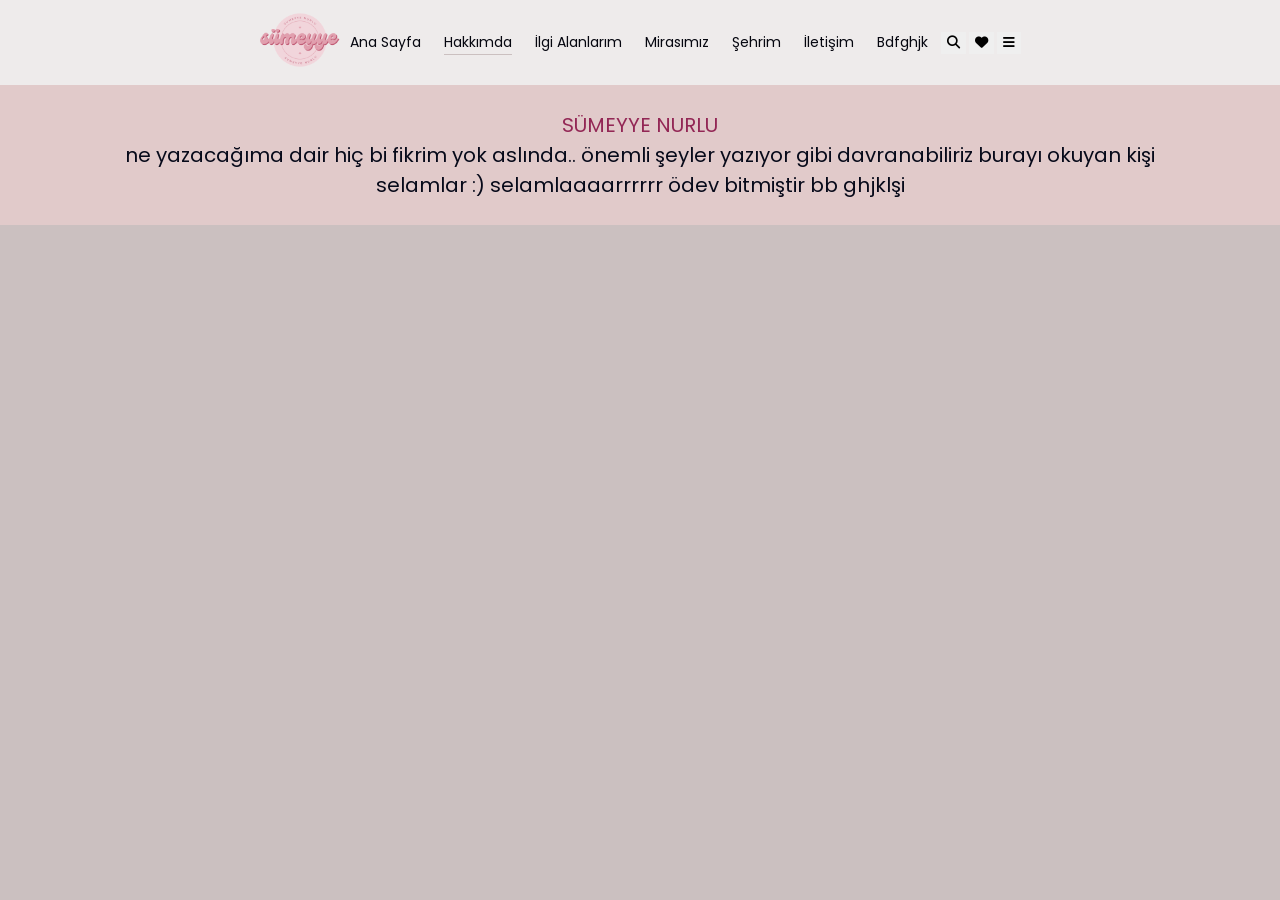
==== WEBB/hakkımda.html @ d9930c1d "Add files via upload diğer .html sayfaları oluşturdum" ====
<!DOCTYPE html>
<html lang="tr">
  <head>
    <meta charset="UTF-8" />
    
    <!-- responsive olması için -->
    <meta name="viewport" content="width=device-width, initial-scale=1.0" />
    
    <!-- icon eklemek için bu satırı koydum internet varken kullanılabiliyor -->
    <link rel="stylesheet" href="https://cdnjs.cloudflare.com/ajax/libs/font-awesome/6.5.2/css/all.min.css" integrity="sha512-SnH5WK+bZxgPHs44uWIX+LLJAJ9/2PkPKZ5QiAj6Ta86w+fsb2TkcmfRyVX3pBnMFcV7oQPJkl9QevSCWr3W6A==" crossorigin="anonymous" referrerpolicy="no-referrer" />
    
    <title>SÜMEYYE NURLU</title>
    <link rel="stylesheet" href="styles/style.css">
  </head>
<body>


    <!-- ! header section start --------------------------------------------------- -->
   
      <header class="header">

        <a href="index.html" class="logo">
        <img src="images/sumeyye nurlu.png" alt="logo" />  
        </a>
       
     <!-- div      class buttons   çalışmıyoo -->
        
        <nav class="navbar">

            <a href="index.html" >Ana Sayfa</a>
            <a href="hakkımda.html"class="active">Hakkımda</a>
            <a href="ilgialanlarım.html">İlgi Alanlarım</a>         
            <a href="mirasımız.html">Mirasımız</a>
            <a href="sehrim.html">Şehrim</a>
            <a href="iletisim.html">İletişim</a>
            <a href="#">Bdfghjk</a>
           
            <button><i class="fas fa-search"></i></button>
            <button><i class="fas fa-heart"></i></button>
            <button><i class="fas fa-bars"></i></button>  
            
        </nav>
    </header>
    <!-- ! header section end  -------------------------------------------------->
 

<!-- ------------------------------------------------------------ -->
 <!-- ! home kısmı buradan başlıyor  ---------------------------------------------->
 
<section class="home2">
  <div class="content">
    <h4> SÜMEYYE NURLU </h4>
    <p> ne yazacağıma dair hiç bi fikrim yok aslında.. önemli şeyler yazıyor gibi davranabiliriz burayı okuyan kişi selamlar :)
      selamlaaaarrrrrr ödev bitmiştir bb
        ghjklşi
    </p>
    
  </div>
  </section>

 <!-- ! home kısmı burada bitiyo  ---------------------------------------------->



</body>
</html>
---- WEBB/styles/style.css ----
@import url('https://fonts.googleapis.com/css2?family=Poppins:wght@100;300;400;500;700&display=swap');

:root{
    --main-color:#cbc0c0;
    /* bu benim ana sayfamın arkapaln rengi olacak */
    --black-color:#05060f;
    --border-color: 0.2rem solid rgbn(255,255,255,0.4)
}

*{
    font-family: "Poppins", sans-serif;
    margin: 0; 
    
    box-sizing: border-box;
    outline: none;
    border: none;
    text-decoration: none;
    transition: 0.2s ease;
    /* geçiş efekti */
}

/* html codeları */

html{
    font-size: 62.5%;
    /* rem to px için yapılıyormuş responsive için gerekliymiş */
    overflow-x: hidden; 
    scroll-padding-top: 9rem; 
    scroll-behavior:smooth ;

}
body{
    background-color:var(--main-color) ; 
}

section{
    padding: 2.5rem 7%;
    /* burası aşağıdaki 4 lü grupla aradaki boşluk için */

}

.btn{
    margin-top: 1rem;
    display: inline-block;
    padding: 1rem 3rem;
    border-radius: 1rem;
    font-size: 1rem;
    color: #110a29;
    background-color:#955e5e7a ;
    cursor: pointer;
    /* a etiketi olduğu için aslında gerek yok */
}





/* !header start ***********************************************************************************************************************/


.header .logo img{
    height: 8rem;
}

.header{
    background-color: rgba(255, 255, 255, 0.682); 
    display: flex;
    align-items: center;
    justify-content:center;
    padding: 1rem,3rem;
    position:2rem 7% ;
    /* sayfa kaydığında header da aşağıya gelsin diye */
    position: sticky;
    top: 0;
    z-index: 1000;
}

.header .navbar a{
    margin: 0 1rem;
    font-size: 1.4rem;
    color: var(--black-color);
    border-bottom: 0.1rem solid transparent;
}


.header .navbar .active,/* , ile ikisini aynı anda tanımlayabiliyoruz */
.header .navbar a:hover{
   /* fare üzerine geldiğinde altında çizgi oluşur */
    border-color: var(--main-color);
    padding-bottom: 0.2rem;
}

/* header kısmı end **************************************************************************************************************** */




/* home kısmı  start **************************************************************************************************************** */
.home{
    min-height: 110vh;
    background: url(../images/arkaplan.png)
    no-repeat;
    background-size: cover; 
    background-position: center;
    margin-top: -14.5rem;
    display: flex;
    align-items: center; 
}

.home h4 {
    font-size: 9rem;
    font-weight:normal; 
    color: #e6d290;
}


.home p{
    font-size: 2rem;
    font-weight: normal; 
    text-align: center;
    color: #616ba3;
}


.home .btn{
    
    text-align: center;
    display: block; 
    margin: 0 auto;
    margin-top: 2rem;
}
/* home end **************************************************************************************************************** */



/* menu başlıyo----------------------------- */

.box-head {
    position: relative;
} 
/* .small-image {
    position: absolute;
    top: 30%;
    left: 20%;
    transform: translate(-50%, -50%);
    width: 100px; 
    height: 100px;  
}

.small-image img {
    width: 100%;
    height: 100%;
    object-fit: cover;
} */
.menu-category {
    position: absolute;
    font-size: 1.4rem;
    top: 100px; 
    left: 20px; 
}
.aaaa {
    position: absolute;
    color: #955e5e; 
    font-weight: bold; 
    font-size: 1.5rem;
    top: 8rem; 
    left: 3rem;
    
}
h3 {
    font-size: 4rem;
    font-weight: bold; 
    text-align: center;
    color: #ffffff;
    position: absolute; 
    top: 20px; 
    left: 20px; 
}
.menu.box-container.box img{
    width: 100%;
   
    object-fit: cover;
}

.btns{
    margin: 0.5rem;
    margin-bottom: 5rem;
    display:flex;
    padding: 1rem 1rem;
    border-radius: 1rem;
    font-size: 1rem;
    
    color: #120e2c;
    background-color: #955e5e50;
    cursor: pointer;
    width: auto;
height: auto; }

  

/* end menu *******************************/
 /* RESPONSİVE KISMI BAŞLIYOR */

  /* ANLAMADIM */
/* @media(max-witdth:900px){
    html{font-size: 30%;}
.header { padding: 1.5rem 2rem;}
.header.logo img { height: 6rem;}
.menu{
    width: 100%;
}
} */.home2{
    background: #e1caca;
    
}

.home2 h4 {
    text-align: center;
    font-size: 2rem;
    font-weight:normal; 
    color: #932755;
}


.home2 p{
    font-size: 2rem;
    font-weight: normal; 
    text-align: center;
    color: #070a1a;
}
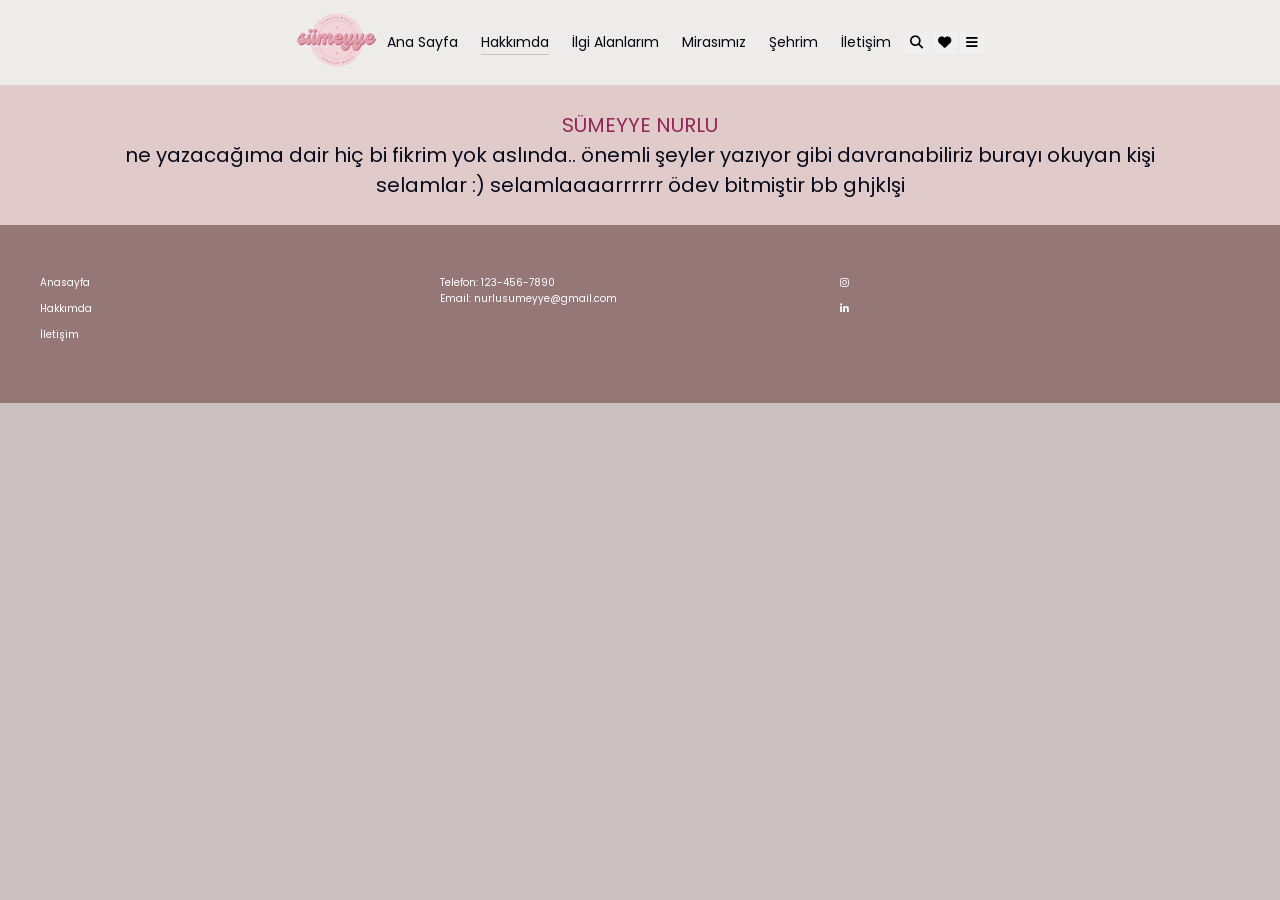
==== commit f3dc4a18: "Add files via upload" ====
--- a/WEBB/hakkımda.html
+++ b/WEBB/hakkımda.html
@@ -33,8 +33,6 @@
             <a href="mirasımız.html">Mirasımız</a>
             <a href="sehrim.html">Şehrim</a>
             <a href="iletisim.html">İletişim</a>
-            <a href="#">Bdfghjk</a>
-           
             <button><i class="fas fa-search"></i></button>
             <button><i class="fas fa-heart"></i></button>
             <button><i class="fas fa-bars"></i></button>  
@@ -61,6 +59,30 @@
  <!-- ! home kısmı burada bitiyo  ---------------------------------------------->
 
 
+ <footer>
+  <div class="footer-container">
+      <div class="footer-links">
+          <ul>
+              <li><a href="index.html">Anasayfa</a></li>
+              <li><a href="hakkımda.html">Hakkımda</a></li>
+              <li><a href="iletisim.html">İletişim</a></li>
+          </ul>
+      </div>
+      <div class="contact-info">
+          <p>Telefon: 123-456-7890</p>
+          <p>Email: nurlusumeyye@gmail.com</p>
+      </div>
+      <div class="social-media">
+          
+          <ul>
+              <li><a href="https://www.instagram.com/sumeyye.nurlu/"><i class="fab fa-instagram"></i></a></li>
+              <li><a href="https://www.linkedin.com/in/sumeyye-/"><i class="fab fa-linkedin-in"></i></a></li>
+          </ul>
+      </div>
+  </div>
+  
+</footer>
+
 
 </body>
 </html>
--- a/WEBB/styles/style.css
+++ b/WEBB/styles/style.css
@@ -138,20 +138,8 @@
 .box-head {
     position: relative;
 } 
-/* .small-image {
-    position: absolute;
-    top: 30%;
-    left: 20%;
-    transform: translate(-50%, -50%);
-    width: 100px; 
-    height: 100px;  
-}
-
-.small-image img {
-    width: 100%;
-    height: 100%;
-    object-fit: cover;
-} */
+
+
 .menu-category {
     position: absolute;
     font-size: 1.4rem;
@@ -199,17 +187,40 @@
   
 
 /* end menu *******************************/
- /* RESPONSİVE KISMI BAŞLIYOR */
-
-  /* ANLAMADIM */
-/* @media(max-witdth:900px){
-    html{font-size: 30%;}
-.header { padding: 1.5rem 2rem;}
-.header.logo img { height: 6rem;}
-.menu{
-    width: 100%;
-}
-} */.home2{
+ 
+
+
+/* RESPONSİVE KISMI BAŞLIYOR */
+ @media only screen and (min-width: 768px) {
+    .container {
+        display: flex;
+        justify-content: space-between;
+    }
+    
+    .item {
+        flex-basis: 30%; /* Örnek bir boyut, ihtiyaca göre ayarlayın */
+    }
+}
+
+/* Küçük ekranlar için stil ayarları */
+@media only screen and (max-width: 767px) {
+    .container {
+        flex-direction: column;
+    }
+    
+    .item {
+        width: 100%; /* Örnek bir boyut, ihtiyaca göre ayarlayın */
+    } 
+
+}
+
+
+
+
+
+
+
+.home2{
     background: #e1caca;
     
 }
@@ -228,3 +239,48 @@
     text-align: center;
     color: #070a1a;
 }
+
+
+
+
+
+/* footer */
+footer {
+    background-color: #957777;
+    color: #fff;
+    padding: 50px 0;
+}
+
+.footer-container {
+    max-width: 1200px;
+    margin: 0 auto;
+    display: flex;
+    justify-content: center;
+    flex-wrap: wrap;
+}
+
+.footer-links, .contact-info, .social-media {
+    flex: 1 1 300px;
+    margin-bottom: 10px;
+    margin-top: 0; 
+    margin-bottom: 0;
+}
+
+.footer-links ul, .social-media ul {
+    list-style: none;
+    padding: 0;
+}
+
+.footer-links ul li, .social-media ul li {
+    margin-bottom: 10px;
+}
+
+.footer-links ul li a, .social-media ul li a {
+    color: #fff;
+    text-decoration: none;
+}
+
+.footer-links ul li a:hover, .social-media ul li a:hover {
+    text-decoration: underline;
+}
+
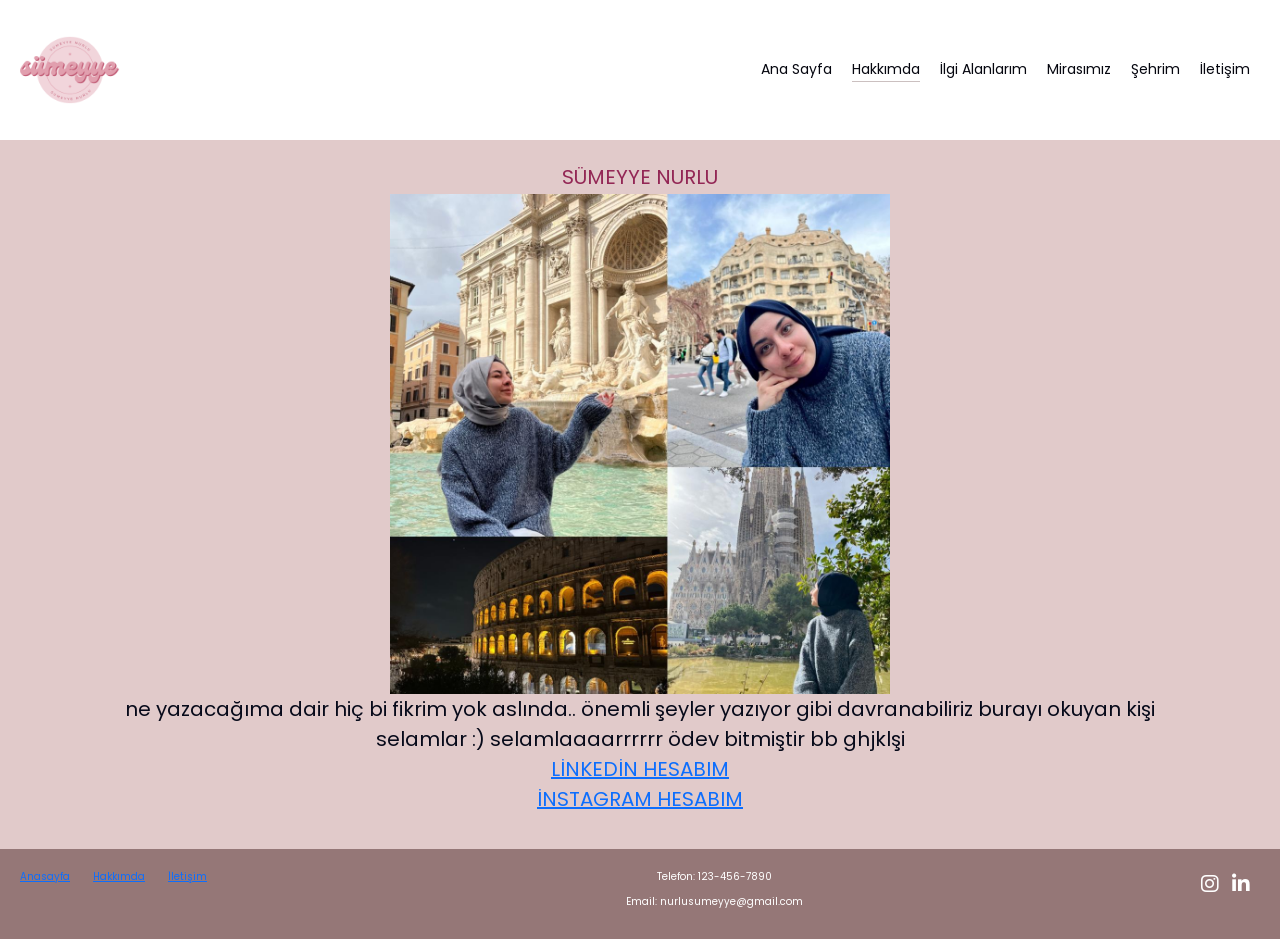
==== commit a56c6023: "Add files via upload" ====
--- a/WEBB/hakkımda.html
+++ b/WEBB/hakkımda.html
@@ -1,17 +1,15 @@
 <!DOCTYPE html>
 <html lang="tr">
-  <head>
-    <meta charset="UTF-8" />
-    
-    <!-- responsive olması için -->
-    <meta name="viewport" content="width=device-width, initial-scale=1.0" />
-    
-    <!-- icon eklemek için bu satırı koydum internet varken kullanılabiliyor -->
-    <link rel="stylesheet" href="https://cdnjs.cloudflare.com/ajax/libs/font-awesome/6.5.2/css/all.min.css" integrity="sha512-SnH5WK+bZxgPHs44uWIX+LLJAJ9/2PkPKZ5QiAj6Ta86w+fsb2TkcmfRyVX3pBnMFcV7oQPJkl9QevSCWr3W6A==" crossorigin="anonymous" referrerpolicy="no-referrer" />
-    
-    <title>SÜMEYYE NURLU</title>
-    <link rel="stylesheet" href="styles/style.css">
-  </head>
+<head>
+  <meta charset="UTF-8">
+  <meta name="viewport" content="width=device-width, initial-scale=1.0">
+  <title>SÜMEYYE NURLU</title>
+  <link rel="stylesheet" href="styles/style.css">
+  <!-- Bootstrap -->
+  <link rel="stylesheet" href="styles/bootstrap/bootstrap.min.css">
+  <!-- Font Awesome -->
+  <link rel="stylesheet" href="https://cdnjs.cloudflare.com/ajax/libs/font-awesome/6.5.2/css/all.min.css" integrity="sha512-SnH5WK+bZxgPHs44uWIX+LLJAJ9/2PkPKZ5QiAj6Ta86w+fsb2TkcmfRyVX3pBnMFcV7oQPJkl9QevSCWr3W6A==" crossorigin="anonymous" referrerpolicy="no-referrer" />
+</head>
 <body>
 
 
@@ -33,9 +31,6 @@
             <a href="mirasımız.html">Mirasımız</a>
             <a href="sehrim.html">Şehrim</a>
             <a href="iletisim.html">İletişim</a>
-            <button><i class="fas fa-search"></i></button>
-            <button><i class="fas fa-heart"></i></button>
-            <button><i class="fas fa-bars"></i></button>  
             
         </nav>
     </header>
@@ -48,11 +43,13 @@
 <section class="home2">
   <div class="content">
     <h4> SÜMEYYE NURLU </h4>
+    <center><img src="images/hakkımda.jpg" alt="sümeyye" width="500" height="500"></center>
     <p> ne yazacağıma dair hiç bi fikrim yok aslında.. önemli şeyler yazıyor gibi davranabiliriz burayı okuyan kişi selamlar :)
       selamlaaaarrrrrr ödev bitmiştir bb
-        ghjklşi
+        ghjklşi<br>
+        <a href="https://www.linkedin.com/in/sumeyye-/">LİNKEDİN HESABIM </a>
+          <br><a href="https://www.instagram.com/sumeyye.nurlu/">İNSTAGRAM HESABIM</a>
     </p>
-    
   </div>
   </section>
 
@@ -84,6 +81,7 @@
 </footer>
 
 
+<script src="javascript/bootstrap/bootstrap.bundle.min.js"></script>
 </body>
 </html>
 
--- a/WEBB/styles/style.css
+++ b/WEBB/styles/style.css
@@ -4,13 +4,12 @@
     --main-color:#cbc0c0;
     /* bu benim ana sayfamın arkapaln rengi olacak */
     --black-color:#05060f;
-    --border-color: 0.2rem solid rgbn(255,255,255,0.4)
+    
 }
 
 *{
     font-family: "Poppins", sans-serif;
     margin: 0; 
-    
     box-sizing: border-box;
     outline: none;
     border: none;
@@ -30,6 +29,9 @@
 
 }
 body{
+    margin: 0; 
+     padding: 0; 
+      font-family: Arial, sans-serif;
     background-color:var(--main-color) ; 
 }
 
@@ -58,17 +60,18 @@
 /* !header start ***********************************************************************************************************************/
 
 
-.header .logo img{
-    height: 8rem;
-}
+.logo img {
+    width: 100px;
+  }
 
 .header{
     background-color: rgba(255, 255, 255, 0.682); 
-    display: flex;
-    align-items: center;
-    justify-content:center;
-    padding: 1rem,3rem;
-    position:2rem 7% ;
+    padding: 20px;
+  color: #fff;
+  display: flex;
+  justify-content: space-between;
+  align-items: center;
+   
     /* sayfa kaydığında header da aşağıya gelsin diye */
     position: sticky;
     top: 0;
@@ -76,6 +79,7 @@
 }
 
 .header .navbar a{
+    text-decoration: none;
     margin: 0 1rem;
     font-size: 1.4rem;
     color: var(--black-color);
@@ -87,7 +91,7 @@
 .header .navbar a:hover{
    /* fare üzerine geldiğinde altında çizgi oluşur */
     border-color: var(--main-color);
-    padding-bottom: 0.2rem;
+    padding-bottom: 0.1rem;
 }
 
 /* header kısmı end **************************************************************************************************************** */
@@ -141,6 +145,7 @@
 
 
 .menu-category {
+    
     position: absolute;
     font-size: 1.4rem;
     top: 100px; 
@@ -166,7 +171,7 @@
 }
 .menu.box-container.box img{
     width: 100%;
-   
+
     object-fit: cover;
 }
 
@@ -217,7 +222,16 @@
 
 
 
-
+.carousel {
+    max-width: 600px; /* Slider'ın maksimum genişliği */
+    margin: 0 auto; /* Slider'ı merkezlemek için */
+  }
+  
+  .carousel-item img {
+    max-width: 100%;
+    height: auto;
+  }
+  
 
 
 .home2{
@@ -242,45 +256,81 @@
 
 
 
-
-
-/* footer */
 footer {
     background-color: #957777;
     color: #fff;
-    padding: 50px 0;
-}
-
-.footer-container {
-    max-width: 1200px;
-    margin: 0 auto;
+    padding: 20px;
+    text-align: center;
+  }
+  
+  .footer-container {
+    display: flex;
+    justify-content: space-between;
+  }
+  
+  .footer-links ul {
+    list-style: none;
+    padding: 0;
+  }
+  
+  .footer-links ul li {
+    display: inline;
+    margin-right: 20px;
+  }
+  
+  .social-media ul {
+    list-style: none;
+    padding: 0;
+  }
+  
+  .social-media ul li {
+    display: inline;
+  }
+  
+  .social-media ul li a {
+    color: #fff;
+    text-decoration: none;
+    font-size: 20px;
+    margin-right: 10px;
+  }
+
+
+
+
+
+
+
+
+
+#Loginbody {
+    position: relative;
+    background-color: lightblue;
     display: flex;
     justify-content: center;
-    flex-wrap: wrap;
-}
-
-.footer-links, .contact-info, .social-media {
-    flex: 1 1 300px;
-    margin-bottom: 10px;
-    margin-top: 0; 
-    margin-bottom: 0;
-}
-
-.footer-links ul, .social-media ul {
-    list-style: none;
-    padding: 0;
-}
-
-.footer-links ul li, .social-media ul li {
-    margin-bottom: 10px;
-}
-
-.footer-links ul li a, .social-media ul li a {
-    color: #fff;
-    text-decoration: none;
-}
-
-.footer-links ul li a:hover, .social-media ul li a:hover {
-    text-decoration: underline;
-}
-
+    align-items: center;
+    min-height: 100vh;
+}
+
+.login-block {
+    text-align: left;
+    position: relative;
+    width: 100%;
+    background-color: #80a6a7;
+    grid-template-columns: 1fr 2fr;
+}
+
+#ortaladiv {
+    text-align: center;
+}
+
+#govdekismi {
+    text-align: left;
+}
+
+#Girisonaylabuton {
+    margin-top: 3%;
+    background-color: rgb(176, 86, 86);
+    color: white;
+}
+
+
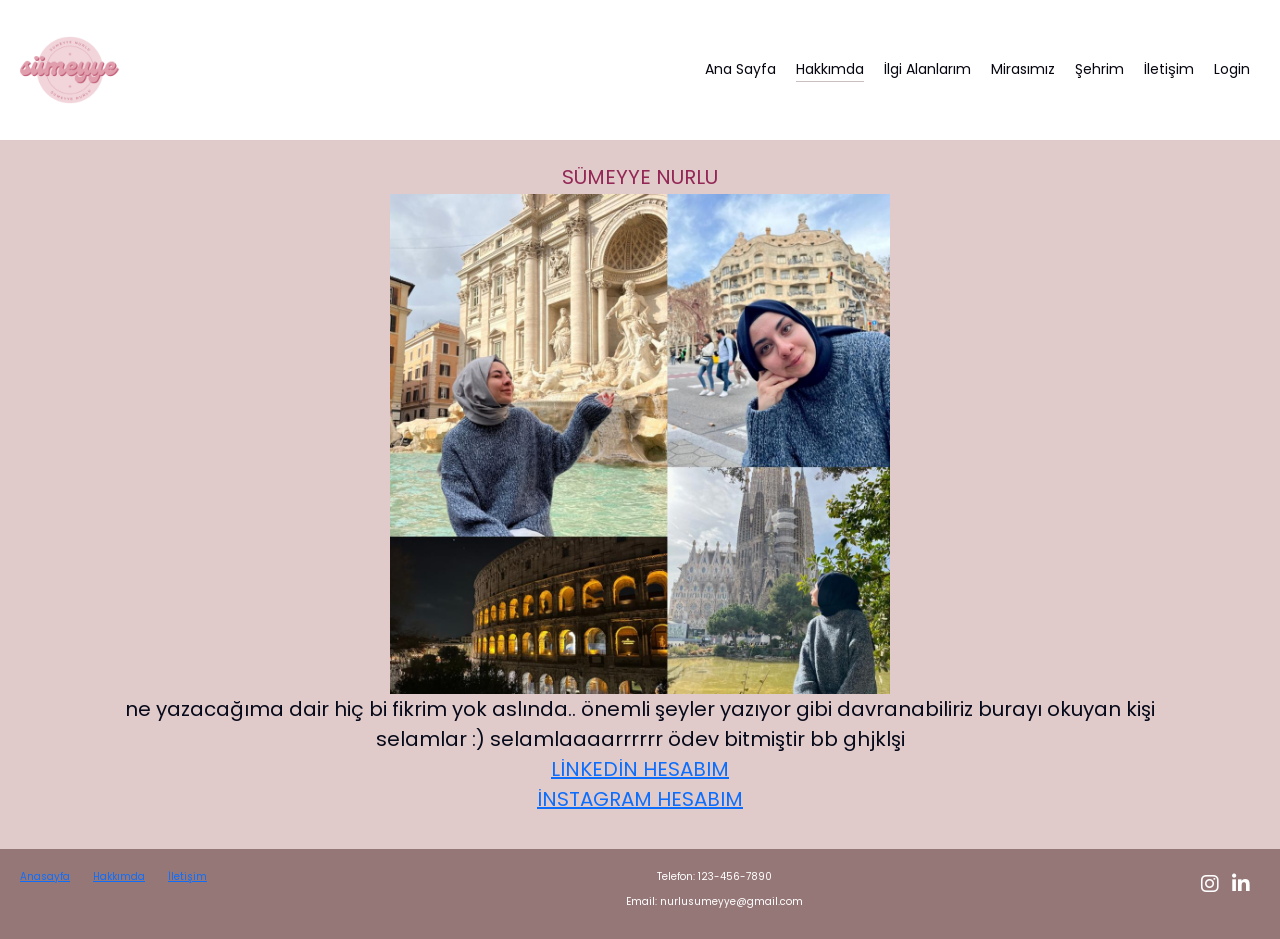
==== commit be41f91c: "apı" ====
--- a/WEBB/hakkımda.html
+++ b/WEBB/hakkımda.html
@@ -31,6 +31,8 @@
             <a href="mirasımız.html">Mirasımız</a>
             <a href="sehrim.html">Şehrim</a>
             <a href="iletisim.html">İletişim</a>
+            <a href="login.html">Login</a>
+
             
         </nav>
     </header>
--- a/WEBB/styles/style.css
+++ b/WEBB/styles/style.css
@@ -299,38 +299,28 @@
 
 
 
-
-
-
-#Loginbody {
-    position: relative;
-    background-color: lightblue;
+  .login-container {
     display: flex;
     justify-content: center;
     align-items: center;
-    min-height: 100vh;
-}
-
-.login-block {
-    text-align: left;
-    position: relative;
+    height: 100vh;
+    background-color: #f8f9fa;
+}
+.login-form {
+    background: white;
+    padding: 20px;
+    border-radius: 10px;
+    box-shadow: 0 0 10px rgba(0, 0, 0, 0.1);
+    width: 300px;
+}
+.login-form h2 {
+    margin-bottom: 20px;
+}
+.login-form .form-group {
+    margin-bottom: 15px;
+}
+.login-form .btn {
     width: 100%;
-    background-color: #80a6a7;
-    grid-template-columns: 1fr 2fr;
-}
-
-#ortaladiv {
-    text-align: center;
-}
-
-#govdekismi {
-    text-align: left;
-}
-
-#Girisonaylabuton {
-    margin-top: 3%;
-    background-color: rgb(176, 86, 86);
-    color: white;
-}
-
-
+}
+
+
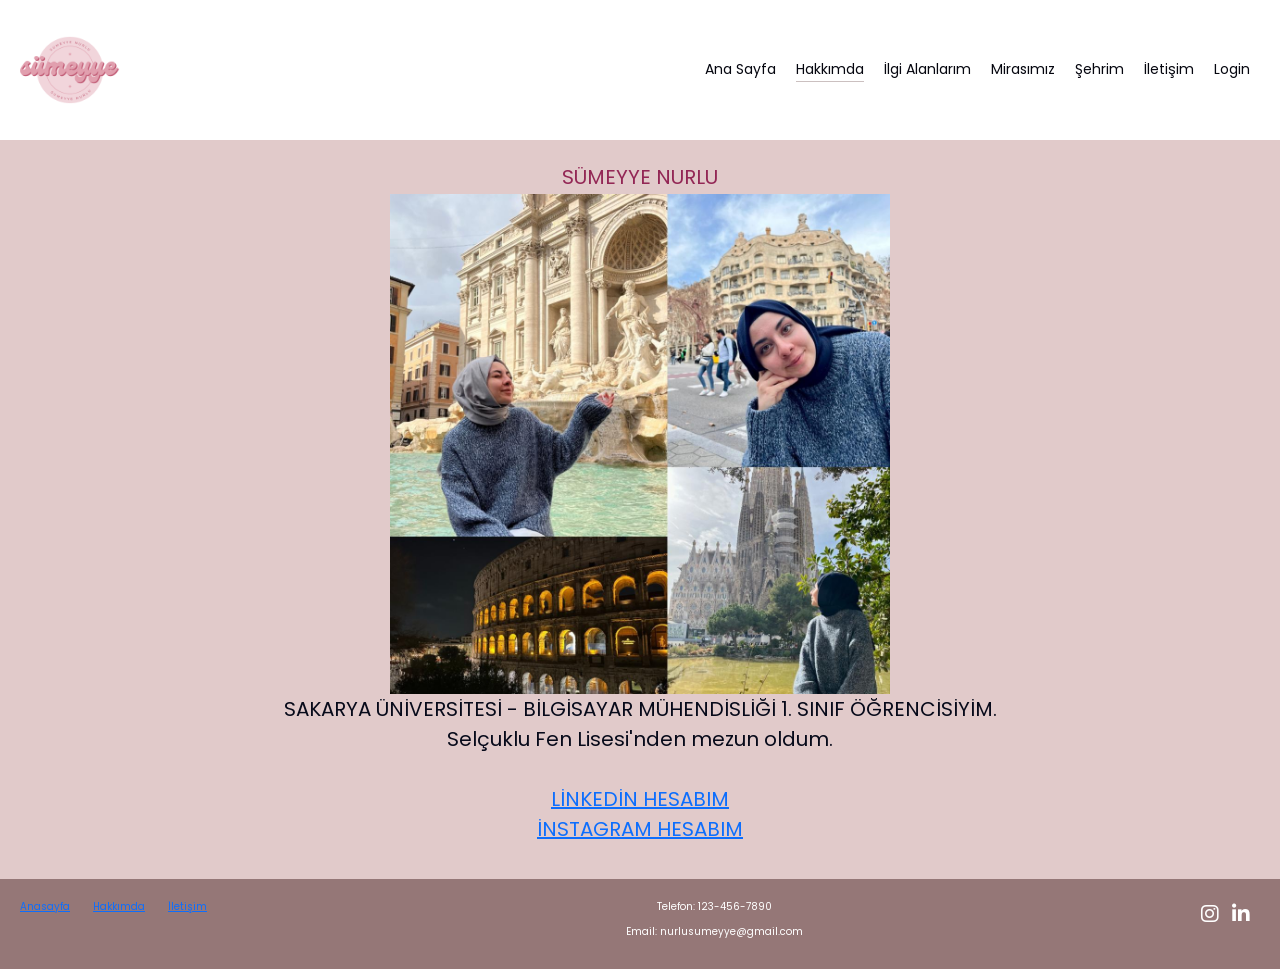
==== commit 6db7787a: "Add files via upload LOGİN" ====
--- a/WEBB/hakkımda.html
+++ b/WEBB/hakkımda.html
@@ -46,9 +46,11 @@
   <div class="content">
     <h4> SÜMEYYE NURLU </h4>
     <center><img src="images/hakkımda.jpg" alt="sümeyye" width="500" height="500"></center>
-    <p> ne yazacağıma dair hiç bi fikrim yok aslında.. önemli şeyler yazıyor gibi davranabiliriz burayı okuyan kişi selamlar :)
-      selamlaaaarrrrrr ödev bitmiştir bb
-        ghjklşi<br>
+    <p> SAKARYA ÜNİVERSİTESİ - BİLGİSAYAR MÜHENDİSLİĞİ 1. SINIF ÖĞRENCİSİYİM. 
+      <br> Selçuklu Fen Lisesi'nden mezun oldum.
+      <br>
+      
+      <br>
         <a href="https://www.linkedin.com/in/sumeyye-/">LİNKEDİN HESABIM </a>
           <br><a href="https://www.instagram.com/sumeyye.nurlu/">İNSTAGRAM HESABIM</a>
     </p>
--- a/WEBB/styles/style.css
+++ b/WEBB/styles/style.css
@@ -232,7 +232,7 @@
     height: auto;
   }
   
-
+ 
 
 .home2{
     background: #e1caca;
@@ -304,10 +304,10 @@
     justify-content: center;
     align-items: center;
     height: 100vh;
-    background-color: #f8f9fa;
+    background-color: #a59090;
 }
 .login-form {
-    background: white;
+    background: rgb(213, 202, 202);
     padding: 20px;
     border-radius: 10px;
     box-shadow: 0 0 10px rgba(0, 0, 0, 0.1);
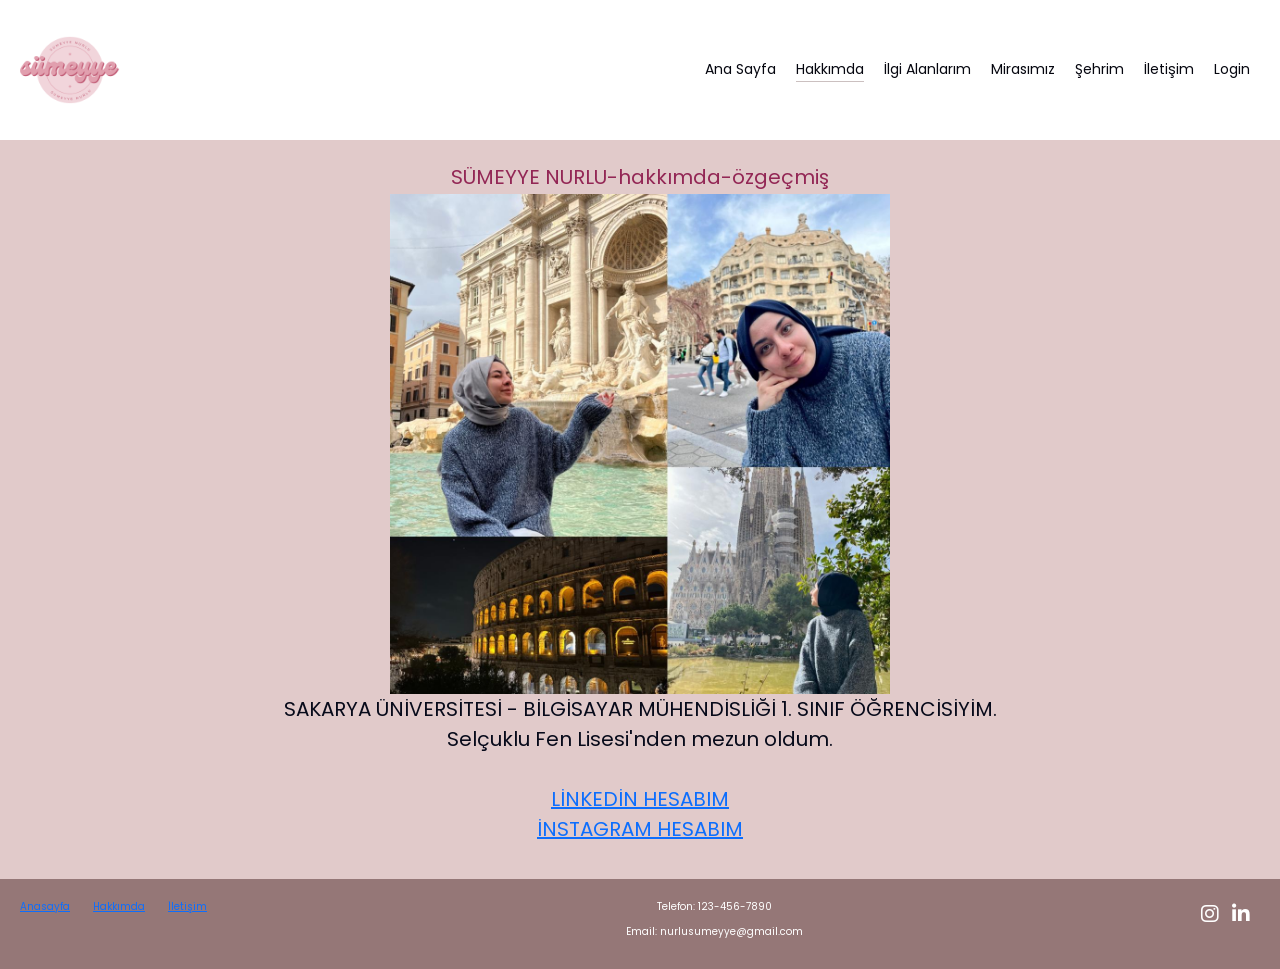
==== commit 57e9a701: "İletişim" ====
--- a/WEBB/hakkımda.html
+++ b/WEBB/hakkımda.html
@@ -44,7 +44,7 @@
  
 <section class="home2">
   <div class="content">
-    <h4> SÜMEYYE NURLU </h4>
+    <h4> SÜMEYYE NURLU-hakkımda-özgeçmiş </h4>
     <center><img src="images/hakkımda.jpg" alt="sümeyye" width="500" height="500"></center>
     <p> SAKARYA ÜNİVERSİTESİ - BİLGİSAYAR MÜHENDİSLİĞİ 1. SINIF ÖĞRENCİSİYİM. 
       <br> Selçuklu Fen Lisesi'nden mezun oldum.
--- a/WEBB/styles/style.css
+++ b/WEBB/styles/style.css
@@ -324,3 +324,65 @@
 }
 
 
+
+
+
+
+.contact-form-container {
+    background-color: #d9c5e0;
+    padding: 20px;
+    border-radius: 8px;
+    box-shadow: 0 0 10px rgba(0, 0, 0, 0.1);
+    width: 100%;
+    max-width: 5001px;
+    margin: 0 auto;
+}
+
+.contact-form-container h2 {
+    margin-bottom: 20px;
+    font-size: 24px;
+    text-align: center;
+}
+
+.contact-form {
+    display: flex;
+    flex-direction: column;
+}
+
+.form-group {
+    margin-bottom: 15px;
+}
+
+.form-group label {
+    display: block;
+    margin-bottom: 5px;
+    font-weight: bold;
+}
+
+.form-group input,
+.form-group textarea {
+    width: 100%;
+    padding: 10px;
+    border: 1px solid #ccc;
+    border-radius: 4px;
+    font-size: 16px;
+}
+
+.form-group textarea {
+    resize: vertical;
+}
+
+button {
+    padding: 10px 15px;
+    border: none;
+    border-radius: 4px;
+    background-color: #8ac297;
+    color: white;
+    font-size: 16px;
+    cursor: pointer;
+    transition: background-color 0.3s ease;
+}
+
+button:hover {
+    background-color:transparent ;
+}
